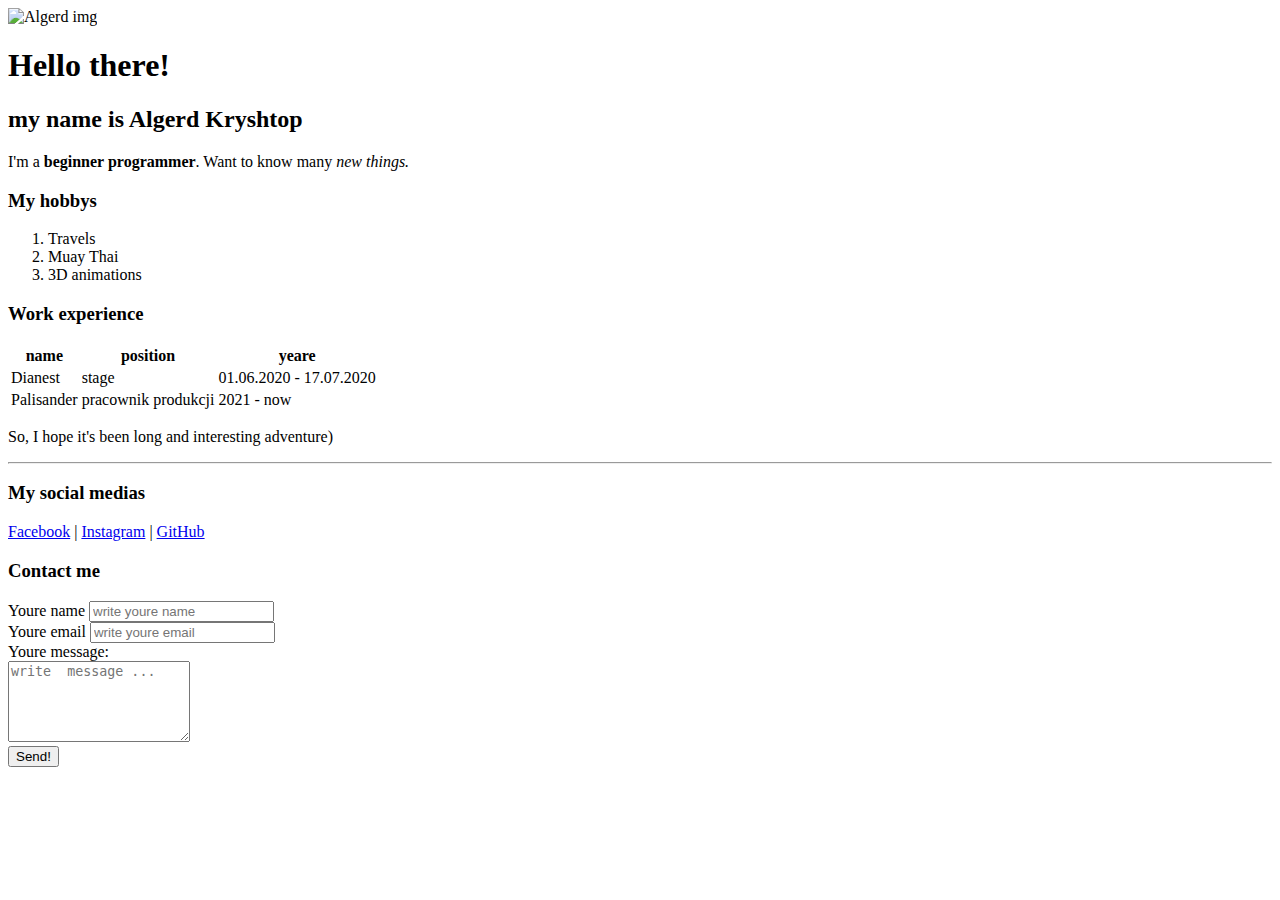
==== index.html @ b04a7f2d "Rename Resume Algerd.html to index.html" ====
<!DOCTYPE html>
<html lang="en">
<head>
    <meta charset="UTF-8">
    <meta http-equiv="X-UA-Compatible" content="IE=edge">
    <meta name="viewport" content="width=device-width, initial-scale=1.0">
    <title>Algerd's resume</title>
    <meta name="keywoeds" content="html, resume, css, tags">
    <meta name="description" content="сайт-резюме">
</head>
<body>
    <img src="https://sun9-80.userapi.com/s/v1/ig2/UoJ6WRC8OEwlfDkgkpJFMv7ukq220Vfp4d7aGZI72281ur_FkvbiyRw1R9GLLZ2__SHdJ6a3PjAHSa-G_dH2NCZ-.jpg?size=705x807&quality=96&type=album" width="150" alt="Algerd img">
    <h1>Hello there! </h1>
    <h2>my name is Algerd Kryshtop</h2>
    <p>I'm a <strong>beginner programmer</strong>. Want to know many <em>new things.</em></p>
    
    <h3>My hobbys</h3>
    <ol>
        <li>Travels</li>
        <li>Muay Thai</li>
        <li>3D animations</li>
    </ol>

    <h3>Work experience</h3>

    <table>
        <thead>
            <tr>
                <th>name</th>
                <th>position </th>
                <th>yeare </th>
            </tr>
        </thead>

        <tbody>
            <tr>
                <td>Dianest</td>
                <td>stage</td>
                <td>01.06.2020 - 17.07.2020</td>
            </tr>
            <tr>
                <td>Palisander</td>
                <td>pracownik produkcji</td>
                <td>2021 - now</td>
            </tr>
            
        </tbody>
    </table>

    <p>So, I hope it's been long and interesting adventure)</p>
    
    
    
    <hr>
    <h3>My social medias</h3>
    <a href="https://www.facebook.com/algerd.kryshtop/" target="_blank">Facebook</a> 
    |
    <a href="https://www.instagram.com/kniazz_algerd/"target="_blank">Instagram</a> 
    |
    <a href="https://github.com/SeKryGe" target="_blank" >GitHub</a> 
    
    <h3>Contact me</h3>
    <div>
    <label for="text">Youre name</label>
    <input type="text" id="text" placeholder="write youre name">
    </div>

    <div>
        <label for="email">Youre email</label>
        <input type="email" id="email" placeholder="write youre email">
    </div>

    <div>
        <label for="message">Youre message:</label>
        <br>
        <textarea id="message" color="25" rows="5" placeholder="write  message ..."></textarea>
    </div>
    <input type="submit" value="Send!">
</body>
</html>
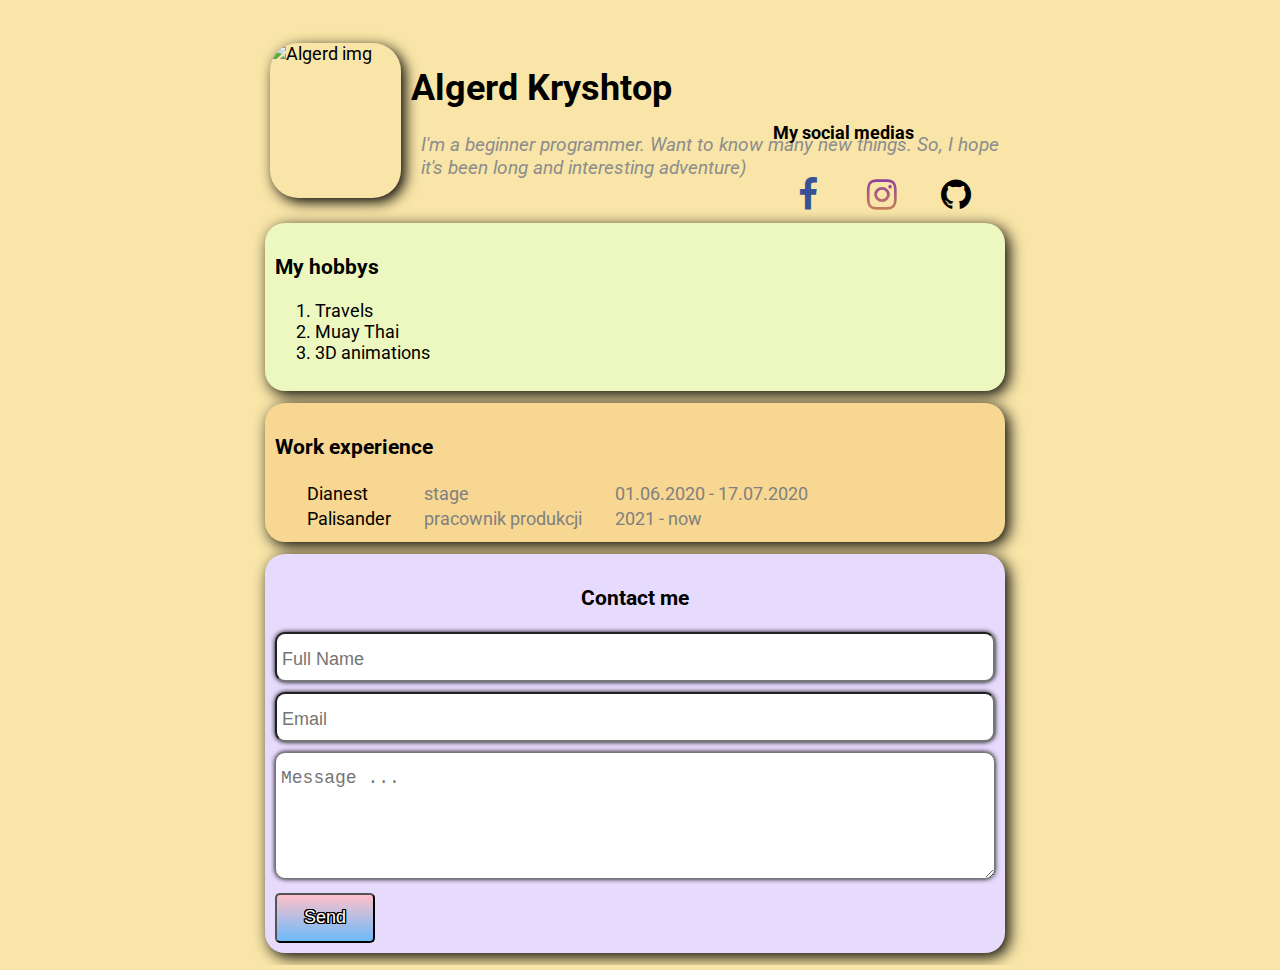
==== commit ca32ecb2: "upload" ====
--- a/index.html
+++ b/index.html
@@ -7,74 +7,95 @@
     <title>Algerd's resume</title>
     <meta name="keywoeds" content="html, resume, css, tags">
     <meta name="description" content="сайт-резюме">
+    
+    <link rel="stylesheet" href="style.css">
+    <link rel="stylesheet" href="https://cdnjs.cloudflare.com/ajax/libs/font-awesome/4.7.0/css/font-awesome.min.css">
+    
+
 </head>
 <body>
-    <img src="https://sun9-80.userapi.com/s/v1/ig2/UoJ6WRC8OEwlfDkgkpJFMv7ukq220Vfp4d7aGZI72281ur_FkvbiyRw1R9GLLZ2__SHdJ6a3PjAHSa-G_dH2NCZ-.jpg?size=705x807&quality=96&type=album" width="150" alt="Algerd img">
-    <h1>Hello there! </h1>
-    <h2>my name is Algerd Kryshtop</h2>
-    <p>I'm a <strong>beginner programmer</strong>. Want to know many <em>new things.</em></p>
+    <div class="container">
+
+        <div class="info">
+            <img class="avatar" src="https://sun9-80.userapi.com/s/v1/ig2/UoJ6WRC8OEwlfDkgkpJFMv7ukq220Vfp4d7aGZI72281ur_FkvbiyRw1R9GLLZ2__SHdJ6a3PjAHSa-G_dH2NCZ-.jpg?size=705x807&quality=96&type=album" width="150" alt="Algerd img">
+        
+            <div class="info-text">
+                <h1>Algerd Kryshtop </h1>
+
+                <p>I'm a beginner programmer. Want to know many <em>new things.</em>
+                So, I hope it's been long and interesting adventure)</p>
+
+            </div>
+                
+
+            <div class="info-medias">
+                
+                <h4>My social medias</h4>
     
-    <h3>My hobbys</h3>
-    <ol>
-        <li>Travels</li>
-        <li>Muay Thai</li>
-        <li>3D animations</li>
-    </ol>
+                <a href="https://www.facebook.com/algerd.kryshtop/" target="_blank" class="fa fa-facebook" style="font-size: 35px;color:#375197"> </a> 
+                
+                <a href="https://www.instagram.com/kniazz_algerd/" target="_blank" class="fa fa-instagram" style="font-size:35px;color:rgb(252, 104, 129)"></a> 
+                
+                <a href="https://github.com/SeKryGe" target="_blank" class="fa fa-github" style="font-size:35px;color:black"></a> 
+                
+            </div>
 
-    <h3>Work experience</h3>
+        </div>
+        
+                
+        
 
-    <table>
-        <thead>
-            <tr>
-                <th>name</th>
-                <th>position </th>
-                <th>yeare </th>
-            </tr>
-        </thead>
+        <div class="card hobbys">
+            <h3>My hobbys</h3>
+            <ol>
+                <li class="color-1">Travels</li>
+                <li>Muay Thai</li>
+                <li>3D animations</li>
+            </ol>
+        </div>
 
-        <tbody>
-            <tr>
-                <td>Dianest</td>
-                <td>stage</td>
-                <td>01.06.2020 - 17.07.2020</td>
-            </tr>
-            <tr>
-                <td>Palisander</td>
-                <td>pracownik produkcji</td>
-                <td>2021 - now</td>
-            </tr>
+        <div class="card expa">
+            <h3 class="color-2">Work experience</h3>
+
+            <table>
+
+                <tbody>
+                    <tr>
+                        <td>Dianest</td>
+                        <td>stage</td>
+                        <td>01.06.2020 - 17.07.2020</td>
+                    </tr>
+                    <tr>
+                        <td>Palisander</td>
+                        <td>pracownik produkcji</td>
+                        <td>2021 - now</td>
+                    </tr>
+                    
+                </tbody>
+            </table>
+        </div>
+
             
-        </tbody>
-    </table>
+        <form action="#" class="card contact">
 
-    <p>So, I hope it's been long and interesting adventure)</p>
+            <h3>Contact me</h3>
+
+            <div class="contact-form">
+                <input type="text" id="text" placeholder="Full Name">
+            </div>
+
+            <div class="contact-form">
+                <input type="email" id="email" placeholder="Email">
+            </div>
+
+            <div class="contact-form"> 
+                <textarea id="message" color="25" rows="5" placeholder="Message ..."></textarea>
+            </div>
+            <button  class="btn">Send</button>
+        </form>
     
+        
+    </div>
     
-    
-    <hr>
-    <h3>My social medias</h3>
-    <a href="https://www.facebook.com/algerd.kryshtop/" target="_blank">Facebook</a> 
-    |
-    <a href="https://www.instagram.com/kniazz_algerd/"target="_blank">Instagram</a> 
-    |
-    <a href="https://github.com/SeKryGe" target="_blank" >GitHub</a> 
-    
-    <h3>Contact me</h3>
-    <div>
-    <label for="text">Youre name</label>
-    <input type="text" id="text" placeholder="write youre name">
-    </div>
-
-    <div>
-        <label for="email">Youre email</label>
-        <input type="email" id="email" placeholder="write youre email">
-    </div>
-
-    <div>
-        <label for="message">Youre message:</label>
-        <br>
-        <textarea id="message" color="25" rows="5" placeholder="write  message ..."></textarea>
-    </div>
-    <input type="submit" value="Send!">
 </body>
-</html>
+</html>--- a/style.css
+++ b/style.css
@@ -0,0 +1,182 @@
+@import url('https://fonts.googleapis.com/css2?family=Roboto&display=swap');
+
+
+body {
+    font-size: 18px;
+    font-family: 'Roboto', sans-serif;
+    font-weight: normal;
+    background-color: rgb(248, 229, 167);
+}
+
+
+
+.avatar{
+    border-radius: 28px;
+    width: 200px;
+    box-shadow:4px 4px 14px rgba(0,0,0,25);
+}
+
+
+
+
+.container{
+    max-width: 750px;
+    margin: auto;
+    padding-top: 30px;
+    
+}
+
+
+
+
+.info{
+    margin-bottom: 20px;
+    padding: 5px;
+    display:flex;
+    position: relative;
+    
+}
+
+.info-medias{
+    height: 90px;
+    position: absolute;
+    bottom: 15px;
+    right: 1.5rem;
+    
+}
+
+.info p {
+    font-style: italic;
+    color: rgb(141, 141, 141);
+    font-size: 19px;
+    padding-left: 20px;
+    
+}
+
+
+.info h1 {
+    margin-left: 10px;
+}
+
+
+
+.card {
+    padding: 10px;
+    margin-bottom: 12px;
+    width: 720px;
+    border-radius: 20px;
+    box-shadow: 4px 4px 15px;
+}
+
+
+.hobbys{
+    background: rgb(236, 248, 191);
+}
+
+.expa{
+    background: rgb(247, 215, 145)
+}
+
+.expa td {
+    text-align: left;
+    padding-left: 30px;
+}
+
+.expa td:nth-child(2), .expa td:nth-child(3) {
+    color: gray;
+}
+
+.contact{
+    background: rgb(231, 219, 253);
+    
+}
+.contact h3{
+    text-align: center;
+}
+
+
+.contact-form input, .contact-form textarea{
+    width: 100%;
+    font-size: 18px;
+    box-sizing: border-box;
+    box-shadow: 0 0 5px;
+    color: #000;
+    padding: 15px 5px 10px;
+    margin-bottom: 10px;
+    border-radius: 10px;
+}
+
+.btn{
+    width: 100px;
+    height: 50px;
+    font-size: large;
+    cursor: pointer;
+    background-image: linear-gradient(to top, rgb(108, 186, 250),pink);
+    color:white;
+    text-shadow: -0   -1px 0   #000000,
+    0   -1px 0   #000000,
+   -0    1px 0   #000000,
+    0    1px 0   #000000,
+   -1px -0   0   #000000,
+    1px -0   0   #000000,
+   -1px  0   0   #000000,
+    1px  0   0   #000000,
+   -1px -1px 0   #000000,
+    1px -1px 0   #000000,
+   -1px  1px 0   #000000,
+    1px  1px 0   #000000,
+   -1px -1px 0   #000000,
+    1px -1px 0   #000000,
+   -1px  1px 0   #000000,
+    1px  1px 0   #000000;
+   
+    border-radius: 5px;
+    
+}
+
+
+
+.fa {
+    padding: 10px;
+    font-size: 10px;
+    width: 50px;
+    text-align: center;
+    text-decoration: none;
+  }
+  
+.fa:hover {
+    opacity: 0.7;
+  }
+
+.fa-instagram {
+	background: -webkit-gradient(linear, left top, left bottom, from(#7623be), to(#df983e));
+	-webkit-background-clip: text;
+    -webkit-text-fill-color: transparent;
+    
+}
+
+
+.medias h4{
+    margin-bottom: 5px;
+}
+
+@media (max-width: 650px) {
+    .container {
+        font-size: medium;
+    }
+
+    .info {
+        text-align: center;
+        display:block;
+    }
+
+    .info-medias{
+        display: block;
+        position:static;
+    }
+
+    .card{
+        width: 560px;
+        
+    }
+}